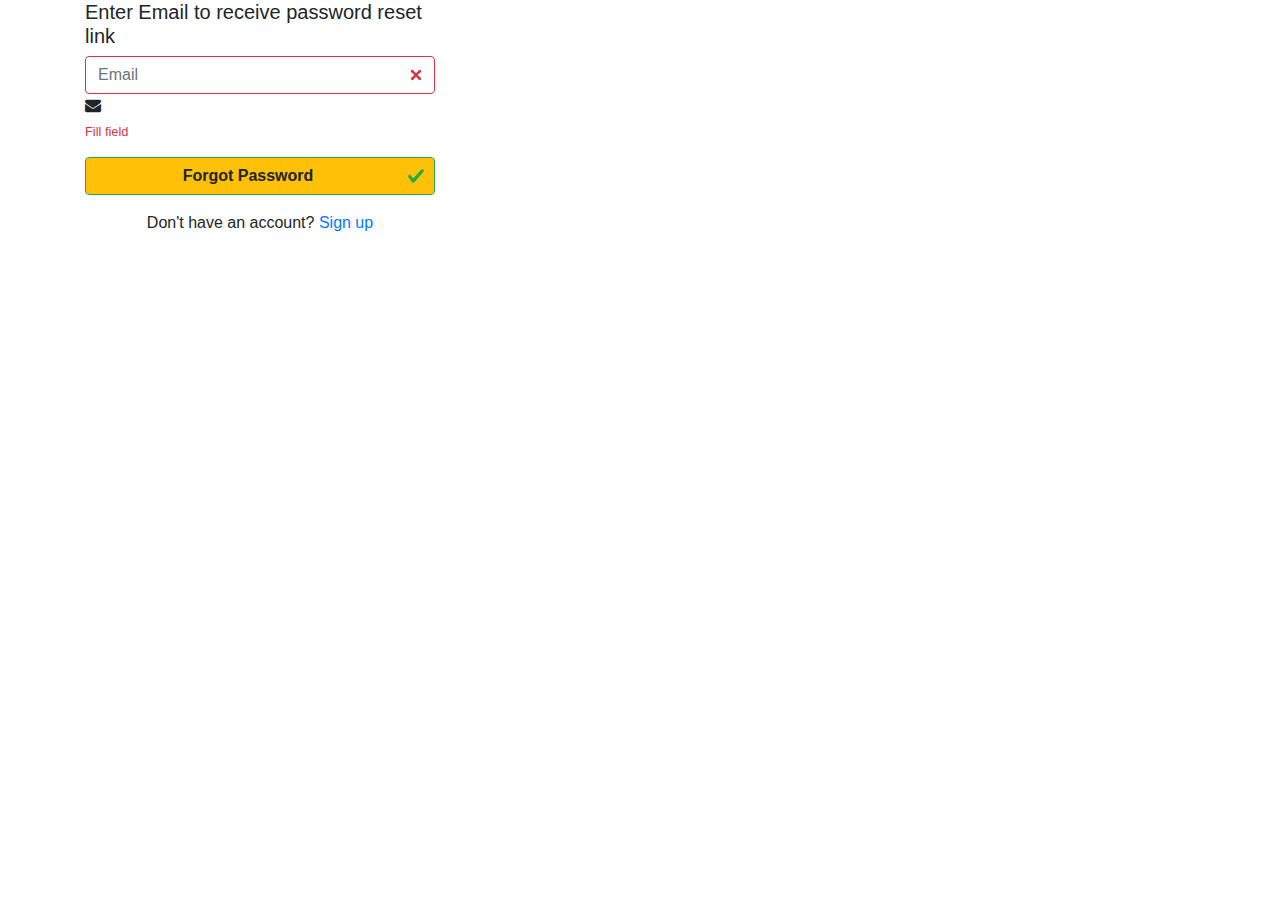
==== forgotpassword.html @ 72c7ca6a "new change" ====
<!DOCTYPE html>
<html lang="en">

<head>

    <meta charset="utf-8">
    <meta http-equiv="X-UA-Compatible" content="IE=edge">
    <meta name="viewport" content="width=device-width, initial-scale=1">
    <title>Login form</title>

    <link rel="stylesheet" href="bootstrap-4.3.1-dist/css/bootstrap.min.css">
    <link rel="stylesheet" href="font-awesome-4.7.0/css/font-awesome.min.css">
    <!-- Favicon and touch icons -->
    <link rel="shortcut icon" href="assets/ico/favicon.png">

</head>

<body>
    <div class="container ">
        <div class="row">
            <div class="form-container col-lg-4 col-md-6 col-sm-8 col-xs-12">
                    <div class="form-body">
                        <form role="form" class="was-validated">
                            <div class="form-title">
                                <h5>Enter Email to receive password reset link</h5>
                            </div>                            
                            <div class="form-group ">
                                    <input id="email" type="email" name="email" id="email" placeholder="Email"
                                        class="form-control" required>
                                    <i class="fa fa-envelope" aria-hidden="true"></i>
                                    <div class="invalid-feedback">Fill field</div>
                            </div>
                            <div class="form-group">
                                <button type="submit" class="btn btn-warning form-control"><strong>Forgot Password
                                        </strong></button>
                            </div>
                        </form>
                        <div class="login-footer text-center template">
                            Don't have an account?<a href="register.html" class="bold"> Sign up </a>
                        </div>
                    </div> <!-- end  form-body -->

                
            </div> <!-- end  form-container -->

        </div>
    </div><!-- end container -->

    <script src="https://ajax.googleapis.com/ajax/libs/jquery/3.2.1/jquery.min.js"></script>
    <script src="https://maxcdn.bootstrapcdn.com/bootstrap/3.3.7/js/bootstrap.min.js"></script>

</body>

</html>
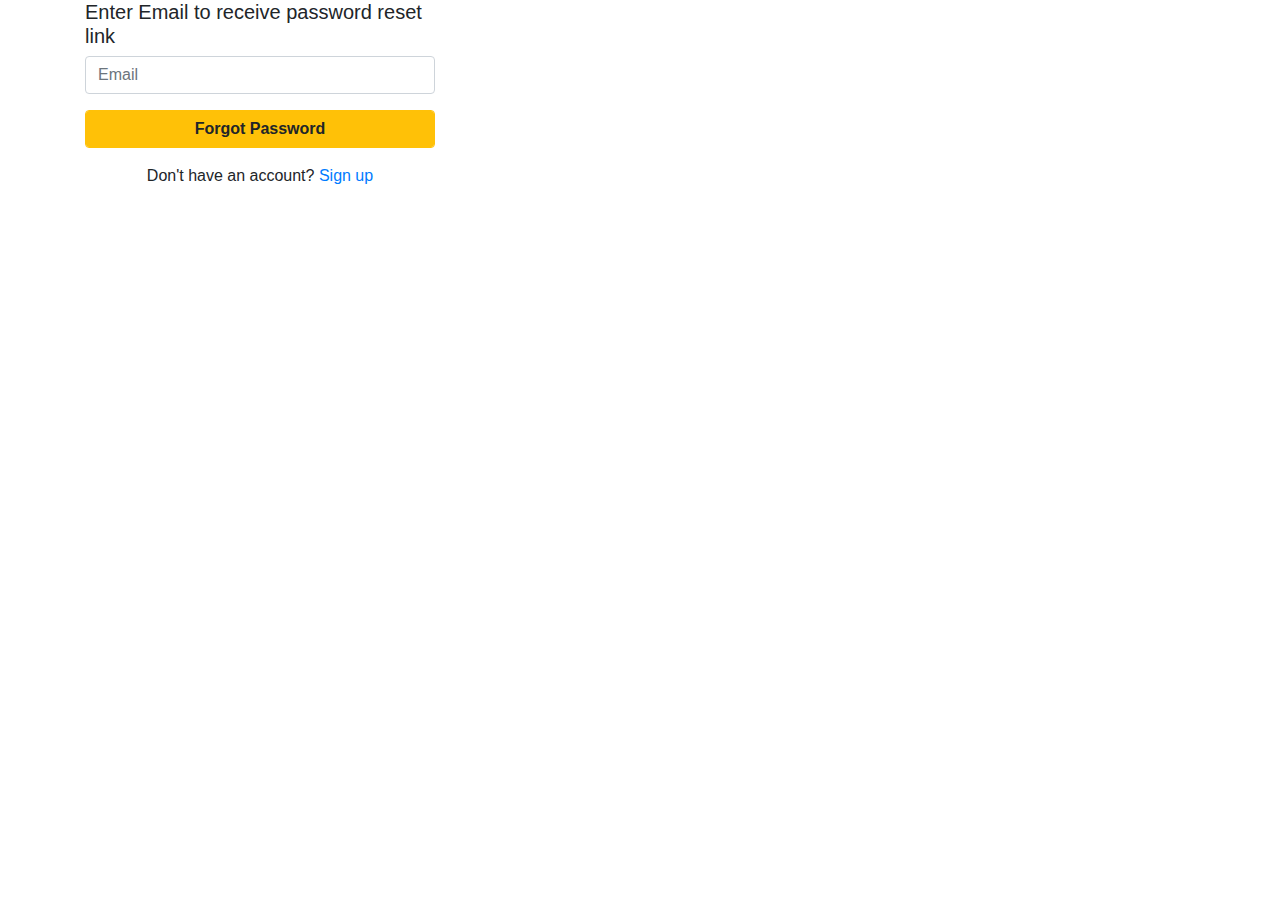
==== commit 0898552f: "new style" ====
--- a/forgotpassword.html
+++ b/forgotpassword.html
@@ -1,54 +1,52 @@
-<!DOCTYPE html>
-<html lang="en">
-
-<head>
-
-    <meta charset="utf-8">
-    <meta http-equiv="X-UA-Compatible" content="IE=edge">
-    <meta name="viewport" content="width=device-width, initial-scale=1">
-    <title>Login form</title>
-
-    <link rel="stylesheet" href="bootstrap-4.3.1-dist/css/bootstrap.min.css">
-    <link rel="stylesheet" href="font-awesome-4.7.0/css/font-awesome.min.css">
-    <!-- Favicon and touch icons -->
-    <link rel="shortcut icon" href="assets/ico/favicon.png">
-
-</head>
-
-<body>
-    <div class="container ">
-        <div class="row">
-            <div class="form-container col-lg-4 col-md-6 col-sm-8 col-xs-12">
-                    <div class="form-body">
-                        <form role="form" class="was-validated">
-                            <div class="form-title">
-                                <h5>Enter Email to receive password reset link</h5>
-                            </div>                            
-                            <div class="form-group ">
-                                    <input id="email" type="email" name="email" id="email" placeholder="Email"
-                                        class="form-control" required>
-                                    <i class="fa fa-envelope" aria-hidden="true"></i>
-                                    <div class="invalid-feedback">Fill field</div>
-                            </div>
-                            <div class="form-group">
-                                <button type="submit" class="btn btn-warning form-control"><strong>Forgot Password
-                                        </strong></button>
-                            </div>
-                        </form>
-                        <div class="login-footer text-center template">
-                            Don't have an account?<a href="register.html" class="bold"> Sign up </a>
-                        </div>
-                    </div> <!-- end  form-body -->
-
-                
-            </div> <!-- end  form-container -->
-
-        </div>
-    </div><!-- end container -->
-
-    <script src="https://ajax.googleapis.com/ajax/libs/jquery/3.2.1/jquery.min.js"></script>
-    <script src="https://maxcdn.bootstrapcdn.com/bootstrap/3.3.7/js/bootstrap.min.js"></script>
-
-</body>
-
+<!DOCTYPE html>
+<html lang="en">
+
+<head>
+
+    <meta charset="utf-8">
+    <meta http-equiv="X-UA-Compatible" content="IE=edge">
+    <meta name="viewport" content="width=device-width, initial-scale=1">
+    <title>Login form</title>
+
+    <link rel="stylesheet" href="bootstrap-4.3.1-dist/css/bootstrap.min.css">
+    <link rel="stylesheet" href="font-awesome-4.7.0/css/font-awesome.min.css">
+    <!-- Favicon and touch icons -->
+    <link rel="shortcut icon" href="assets/ico/favicon.png">
+
+</head>
+
+<body>
+    <div class="container ">
+        <div class="row">
+            <div class="form-container col-lg-4 col-md-6 col-sm-8 col-xs-12">
+                    <div class="form-body">
+                        <form role="form" >
+                            <div class="form-title">
+                                <h5>Enter Email to receive password reset link</h5>
+                            </div>                            
+                            <div class="form-group ">
+                                    <input id="email" type="email" name="email" id="email" placeholder="Email"
+                                        class="form-control">
+                            </div>
+                            <div class="form-group">
+                                <button type="submit" class="btn btn-warning form-control"><strong>Forgot Password
+                                        </strong></button>
+                            </div>
+                        </form>
+                        <div class="login-footer text-center template">
+                            Don't have an account?<a href="register.html" class="bold"> Sign up </a>
+                        </div>
+                    </div> <!-- end  form-body -->
+
+                
+            </div> <!-- end  form-container -->
+
+        </div>
+    </div><!-- end container -->
+
+    <script src="https://ajax.googleapis.com/ajax/libs/jquery/3.2.1/jquery.min.js"></script>
+    <script src="https://maxcdn.bootstrapcdn.com/bootstrap/3.3.7/js/bootstrap.min.js"></script>
+
+</body>
+
 </html>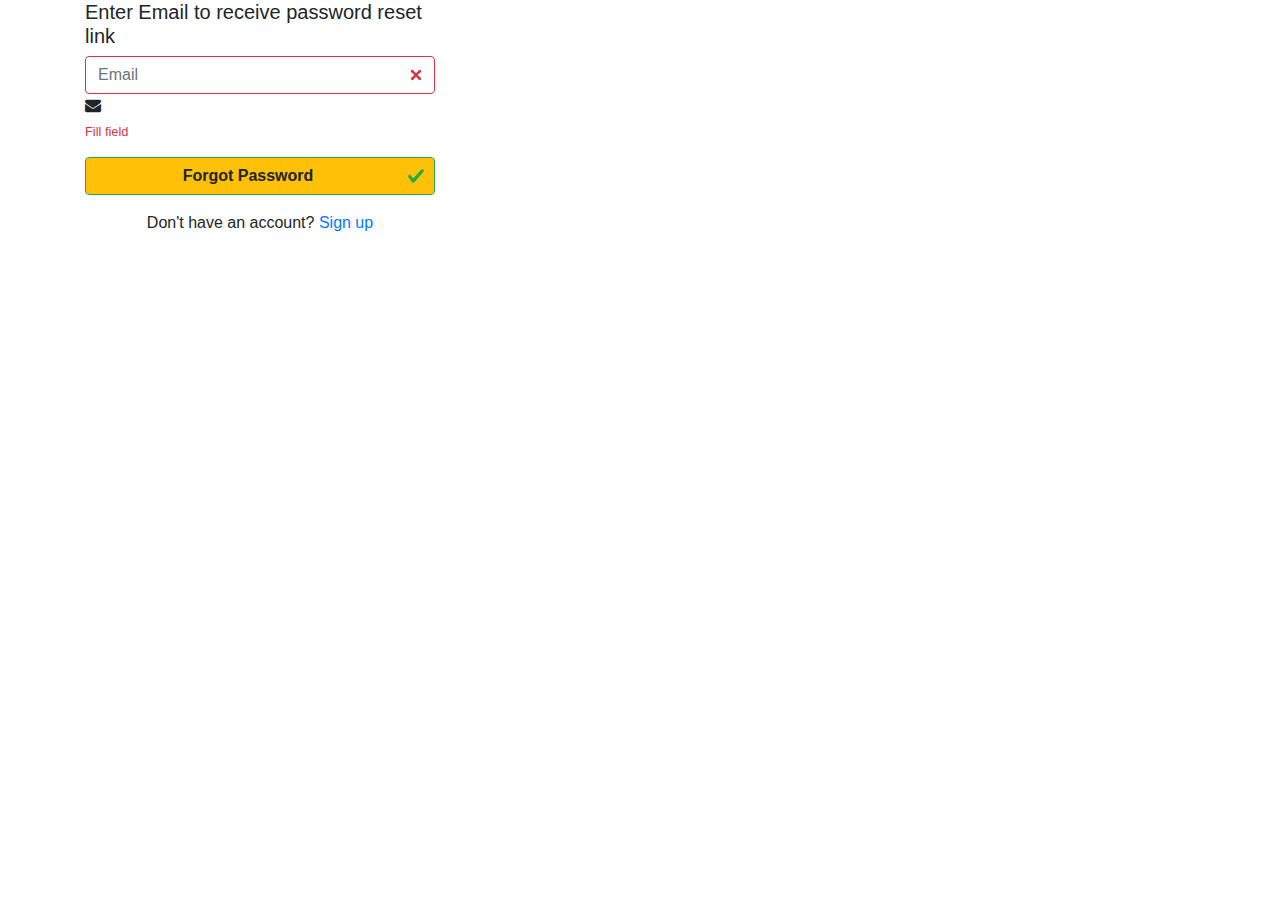
==== commit 580b8327: "Revert "new style"" ====
--- a/forgotpassword.html
+++ b/forgotpassword.html
@@ -1,52 +1,54 @@
-<!DOCTYPE html>
-<html lang="en">
-
-<head>
-
-    <meta charset="utf-8">
-    <meta http-equiv="X-UA-Compatible" content="IE=edge">
-    <meta name="viewport" content="width=device-width, initial-scale=1">
-    <title>Login form</title>
-
-    <link rel="stylesheet" href="bootstrap-4.3.1-dist/css/bootstrap.min.css">
-    <link rel="stylesheet" href="font-awesome-4.7.0/css/font-awesome.min.css">
-    <!-- Favicon and touch icons -->
-    <link rel="shortcut icon" href="assets/ico/favicon.png">
-
-</head>
-
-<body>
-    <div class="container ">
-        <div class="row">
-            <div class="form-container col-lg-4 col-md-6 col-sm-8 col-xs-12">
-                    <div class="form-body">
-                        <form role="form" >
-                            <div class="form-title">
-                                <h5>Enter Email to receive password reset link</h5>
-                            </div>                            
-                            <div class="form-group ">
-                                    <input id="email" type="email" name="email" id="email" placeholder="Email"
-                                        class="form-control">
-                            </div>
-                            <div class="form-group">
-                                <button type="submit" class="btn btn-warning form-control"><strong>Forgot Password
-                                        </strong></button>
-                            </div>
-                        </form>
-                        <div class="login-footer text-center template">
-                            Don't have an account?<a href="register.html" class="bold"> Sign up </a>
-                        </div>
-                    </div> <!-- end  form-body -->
-
-                
-            </div> <!-- end  form-container -->
-
-        </div>
-    </div><!-- end container -->
-
-    <script src="https://ajax.googleapis.com/ajax/libs/jquery/3.2.1/jquery.min.js"></script>
-    <script src="https://maxcdn.bootstrapcdn.com/bootstrap/3.3.7/js/bootstrap.min.js"></script>
-
-</body>
-
+<!DOCTYPE html>
+<html lang="en">
+
+<head>
+
+    <meta charset="utf-8">
+    <meta http-equiv="X-UA-Compatible" content="IE=edge">
+    <meta name="viewport" content="width=device-width, initial-scale=1">
+    <title>Login form</title>
+
+    <link rel="stylesheet" href="bootstrap-4.3.1-dist/css/bootstrap.min.css">
+    <link rel="stylesheet" href="font-awesome-4.7.0/css/font-awesome.min.css">
+    <!-- Favicon and touch icons -->
+    <link rel="shortcut icon" href="assets/ico/favicon.png">
+
+</head>
+
+<body>
+    <div class="container ">
+        <div class="row">
+            <div class="form-container col-lg-4 col-md-6 col-sm-8 col-xs-12">
+                    <div class="form-body">
+                        <form role="form" class="was-validated">
+                            <div class="form-title">
+                                <h5>Enter Email to receive password reset link</h5>
+                            </div>                            
+                            <div class="form-group ">
+                                    <input id="email" type="email" name="email" id="email" placeholder="Email"
+                                        class="form-control" required>
+                                    <i class="fa fa-envelope" aria-hidden="true"></i>
+                                    <div class="invalid-feedback">Fill field</div>
+                            </div>
+                            <div class="form-group">
+                                <button type="submit" class="btn btn-warning form-control"><strong>Forgot Password
+                                        </strong></button>
+                            </div>
+                        </form>
+                        <div class="login-footer text-center template">
+                            Don't have an account?<a href="register.html" class="bold"> Sign up </a>
+                        </div>
+                    </div> <!-- end  form-body -->
+
+                
+            </div> <!-- end  form-container -->
+
+        </div>
+    </div><!-- end container -->
+
+    <script src="https://ajax.googleapis.com/ajax/libs/jquery/3.2.1/jquery.min.js"></script>
+    <script src="https://maxcdn.bootstrapcdn.com/bootstrap/3.3.7/js/bootstrap.min.js"></script>
+
+</body>
+
 </html>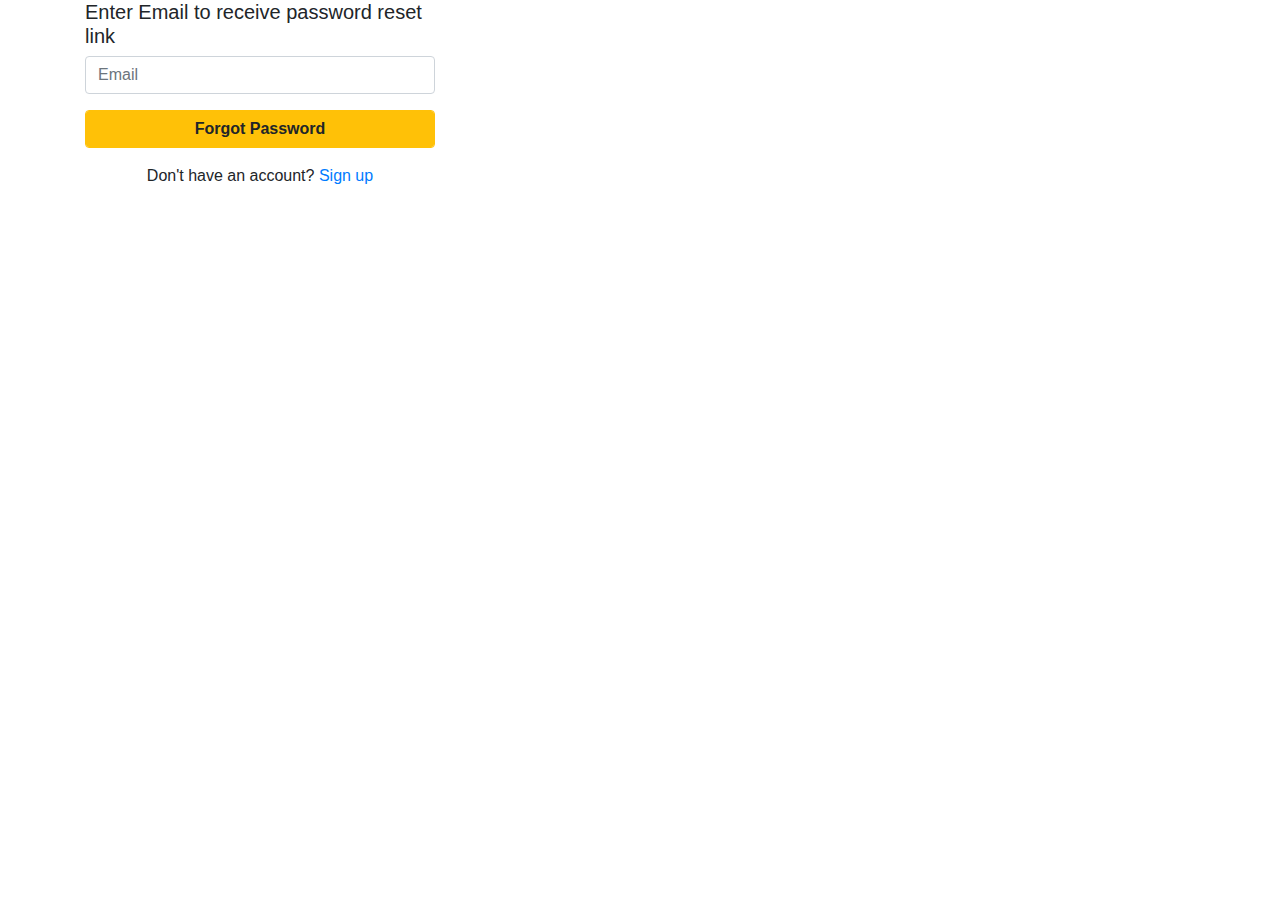
==== commit 53bfdb99: "new style added" ====
--- a/forgotpassword.html
+++ b/forgotpassword.html
@@ -20,15 +20,13 @@
         <div class="row">
             <div class="form-container col-lg-4 col-md-6 col-sm-8 col-xs-12">
                     <div class="form-body">
-                        <form role="form" class="was-validated">
+                        <form role="form" >
                             <div class="form-title">
                                 <h5>Enter Email to receive password reset link</h5>
                             </div>                            
                             <div class="form-group ">
                                     <input id="email" type="email" name="email" id="email" placeholder="Email"
-                                        class="form-control" required>
-                                    <i class="fa fa-envelope" aria-hidden="true"></i>
-                                    <div class="invalid-feedback">Fill field</div>
+                                        class="form-control">
                             </div>
                             <div class="form-group">
                                 <button type="submit" class="btn btn-warning form-control"><strong>Forgot Password
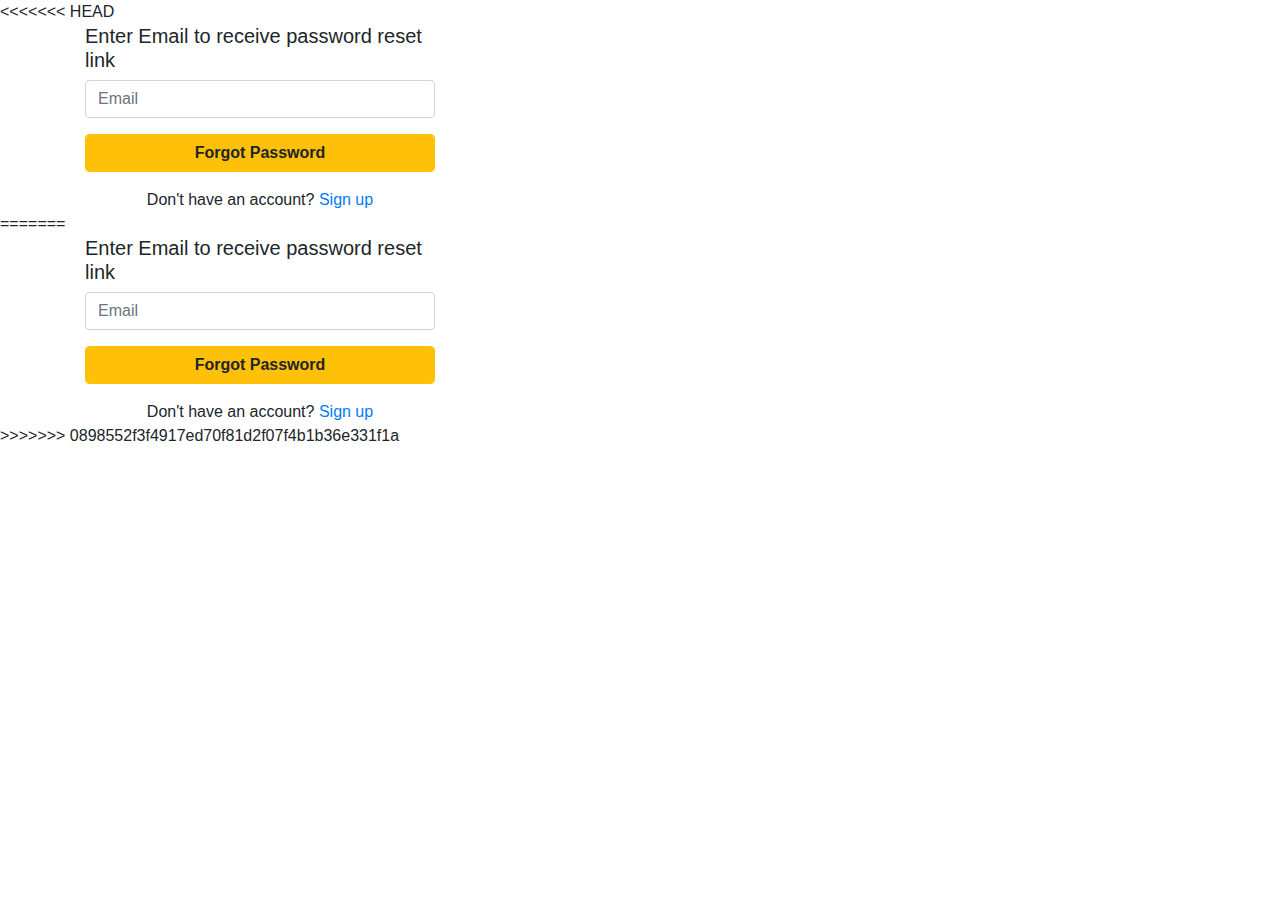
==== commit fa587b4a: "Merge branch 'master' of https://github.com/parkson-tano/parkson-tano.github.io" ====
--- a/forgotpassword.html
+++ b/forgotpassword.html
@@ -1,3 +1,4 @@
+<<<<<<< HEAD
 <!DOCTYPE html>
 <html lang="en">
 
@@ -49,4 +50,57 @@
 
 </body>
 
+=======
+<!DOCTYPE html>
+<html lang="en">
+
+<head>
+
+    <meta charset="utf-8">
+    <meta http-equiv="X-UA-Compatible" content="IE=edge">
+    <meta name="viewport" content="width=device-width, initial-scale=1">
+    <title>Login form</title>
+
+    <link rel="stylesheet" href="bootstrap-4.3.1-dist/css/bootstrap.min.css">
+    <link rel="stylesheet" href="font-awesome-4.7.0/css/font-awesome.min.css">
+    <!-- Favicon and touch icons -->
+    <link rel="shortcut icon" href="assets/ico/favicon.png">
+
+</head>
+
+<body>
+    <div class="container ">
+        <div class="row">
+            <div class="form-container col-lg-4 col-md-6 col-sm-8 col-xs-12">
+                    <div class="form-body">
+                        <form role="form" >
+                            <div class="form-title">
+                                <h5>Enter Email to receive password reset link</h5>
+                            </div>                            
+                            <div class="form-group ">
+                                    <input id="email" type="email" name="email" id="email" placeholder="Email"
+                                        class="form-control">
+                            </div>
+                            <div class="form-group">
+                                <button type="submit" class="btn btn-warning form-control"><strong>Forgot Password
+                                        </strong></button>
+                            </div>
+                        </form>
+                        <div class="login-footer text-center template">
+                            Don't have an account?<a href="register.html" class="bold"> Sign up </a>
+                        </div>
+                    </div> <!-- end  form-body -->
+
+                
+            </div> <!-- end  form-container -->
+
+        </div>
+    </div><!-- end container -->
+
+    <script src="https://ajax.googleapis.com/ajax/libs/jquery/3.2.1/jquery.min.js"></script>
+    <script src="https://maxcdn.bootstrapcdn.com/bootstrap/3.3.7/js/bootstrap.min.js"></script>
+
+</body>
+
+>>>>>>> 0898552f3f4917ed70f81d2f07f4b1b36e331f1a
 </html>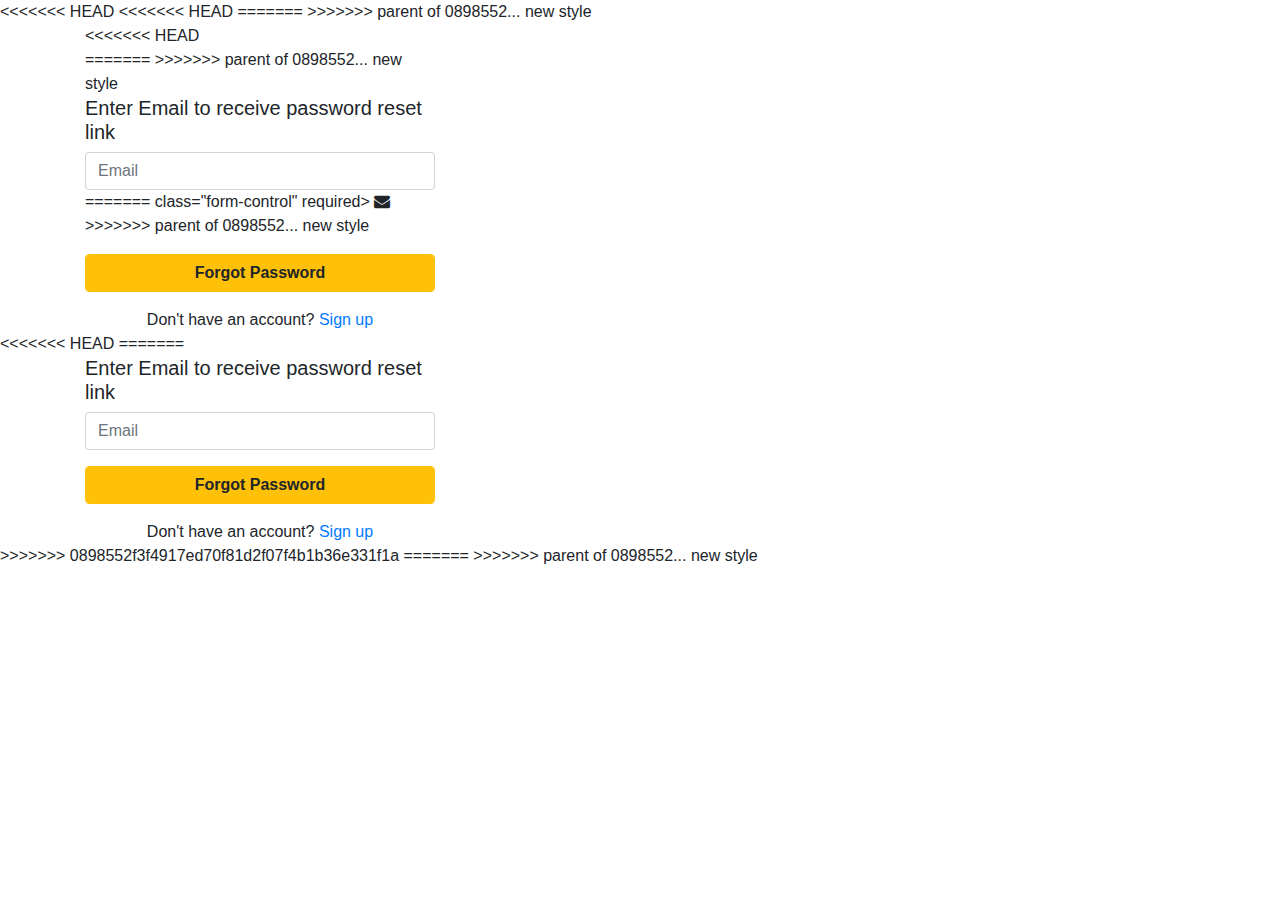
==== commit fa3800e5: "new style added" ====
--- a/forgotpassword.html
+++ b/forgotpassword.html
@@ -1,4 +1,7 @@
 <<<<<<< HEAD
+<<<<<<< HEAD
+=======
+>>>>>>> parent of 0898552... new style
 <!DOCTYPE html>
 <html lang="en">
 
@@ -21,13 +24,23 @@
         <div class="row">
             <div class="form-container col-lg-4 col-md-6 col-sm-8 col-xs-12">
                     <div class="form-body">
+<<<<<<< HEAD
                         <form role="form" >
+=======
+                        <form role="form" class="was-validated">
+>>>>>>> parent of 0898552... new style
                             <div class="form-title">
                                 <h5>Enter Email to receive password reset link</h5>
                             </div>                            
                             <div class="form-group ">
                                     <input id="email" type="email" name="email" id="email" placeholder="Email"
+<<<<<<< HEAD
                                         class="form-control">
+=======
+                                        class="form-control" required>
+                                    <i class="fa fa-envelope" aria-hidden="true"></i>
+                                    <div class="invalid-feedback">Fill field</div>
+>>>>>>> parent of 0898552... new style
                             </div>
                             <div class="form-group">
                                 <button type="submit" class="btn btn-warning form-control"><strong>Forgot Password
@@ -50,6 +63,7 @@
 
 </body>
 
+<<<<<<< HEAD
 =======
 <!DOCTYPE html>
 <html lang="en">
@@ -103,4 +117,6 @@
 </body>
 
 >>>>>>> 0898552f3f4917ed70f81d2f07f4b1b36e331f1a
+=======
+>>>>>>> parent of 0898552... new style
 </html>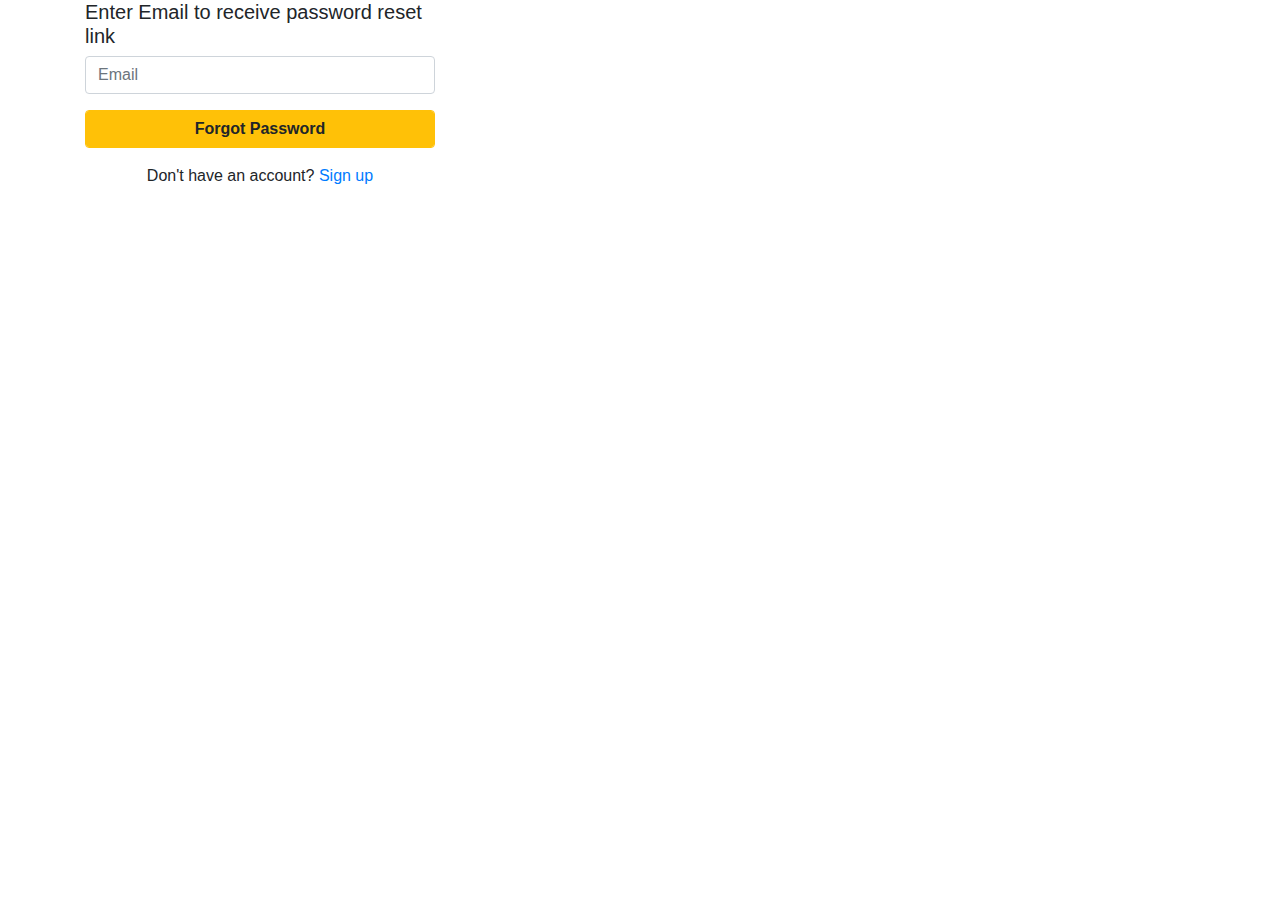
==== commit 05c5428e: "css updated" ====
--- a/forgotpassword.html
+++ b/forgotpassword.html
@@ -1,70 +1,3 @@
-<<<<<<< HEAD
-<<<<<<< HEAD
-=======
->>>>>>> parent of 0898552... new style
-<!DOCTYPE html>
-<html lang="en">
-
-<head>
-
-    <meta charset="utf-8">
-    <meta http-equiv="X-UA-Compatible" content="IE=edge">
-    <meta name="viewport" content="width=device-width, initial-scale=1">
-    <title>Login form</title>
-
-    <link rel="stylesheet" href="bootstrap-4.3.1-dist/css/bootstrap.min.css">
-    <link rel="stylesheet" href="font-awesome-4.7.0/css/font-awesome.min.css">
-    <!-- Favicon and touch icons -->
-    <link rel="shortcut icon" href="assets/ico/favicon.png">
-
-</head>
-
-<body>
-    <div class="container ">
-        <div class="row">
-            <div class="form-container col-lg-4 col-md-6 col-sm-8 col-xs-12">
-                    <div class="form-body">
-<<<<<<< HEAD
-                        <form role="form" >
-=======
-                        <form role="form" class="was-validated">
->>>>>>> parent of 0898552... new style
-                            <div class="form-title">
-                                <h5>Enter Email to receive password reset link</h5>
-                            </div>                            
-                            <div class="form-group ">
-                                    <input id="email" type="email" name="email" id="email" placeholder="Email"
-<<<<<<< HEAD
-                                        class="form-control">
-=======
-                                        class="form-control" required>
-                                    <i class="fa fa-envelope" aria-hidden="true"></i>
-                                    <div class="invalid-feedback">Fill field</div>
->>>>>>> parent of 0898552... new style
-                            </div>
-                            <div class="form-group">
-                                <button type="submit" class="btn btn-warning form-control"><strong>Forgot Password
-                                        </strong></button>
-                            </div>
-                        </form>
-                        <div class="login-footer text-center template">
-                            Don't have an account?<a href="register.html" class="bold"> Sign up </a>
-                        </div>
-                    </div> <!-- end  form-body -->
-
-                
-            </div> <!-- end  form-container -->
-
-        </div>
-    </div><!-- end container -->
-
-    <script src="https://ajax.googleapis.com/ajax/libs/jquery/3.2.1/jquery.min.js"></script>
-    <script src="https://maxcdn.bootstrapcdn.com/bootstrap/3.3.7/js/bootstrap.min.js"></script>
-
-</body>
-
-<<<<<<< HEAD
-=======
 <!DOCTYPE html>
 <html lang="en">
 
@@ -116,7 +49,4 @@
 
 </body>
 
->>>>>>> 0898552f3f4917ed70f81d2f07f4b1b36e331f1a
-=======
->>>>>>> parent of 0898552... new style
 </html>